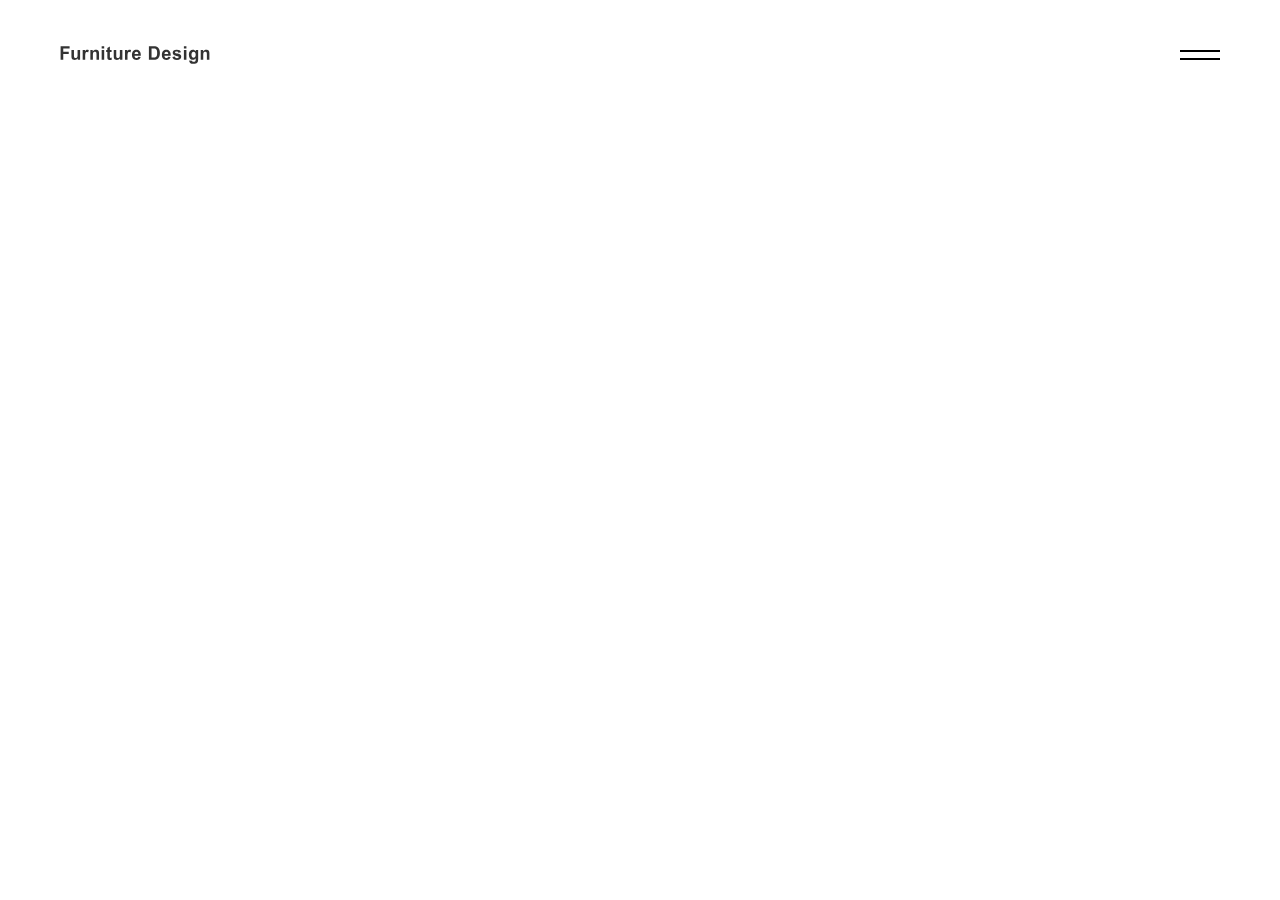
==== index.html @ 73802af5 "初回コミット：ハンバーガーメニュー実装済みのHTML/CSS Co-Authored-By: Claude Sonnet 4.6 <noreply@anthropic.com>" ====
<!doctype html>
<html lang="ja">
  <head>
    <meta charset="UTF-8" />
    <meta name="viewport" content="width=device-width, initial-scale=1.0" />
    <title>Recipe Diary</title>
    <link rel="stylesheet" href="css/reset.css" />
    <link rel="stylesheet" href="css/style.css" />
    <link rel="stylesheet" href="css/work.css" />
  </head>
  <body>
    <!-- ===============================================
      ヘッダーエリア
      =============================================== -->
    <header class="header_area">
      <!-- ハンバーガーメニューをヘッダーをflexboxで横並びにする -->
      <div class="header_content">
        <h1>
          <a href="#">
            <img class="header_logo" src="img/logo.svg" alt="ロゴ" />
          </a>
        </h1>
        <!-- ハンバーガーメニュー  -->
        <button class="hamburger_menu">
          <span class="bar"></span>
          <span class="bar"></span>
        </button>
      </div>

      <!-- グローバルメニュー -->
      <nav class="global_menu">
        <a href="#" class="global_menu_link">トップ</a>
        <a href="#" class="global_menu_link">会社概要</a>
        <a href="#" class="global_menu_link">採用情報</a>
        <a href="#" class="global_menu_link">お問い合わせ</a>
      </nav>
    </header>

    <!-- ===============================================
     メイン画面
     =============================================== -->
    <main>
      <section> </section>
    </main>
    <script src="js/work.js"></script>
  </body>
</html>
---- css/style.css ----
/*
Theme Name: 
*/

html {
  font-size: calc(10 / 1280 * 100vw);
  /* 画面幅1280pxで10px*/

}
:root{

}
/* 
Regular 400
Medium 500
SemiBold 600
Bold 700
ExtraBold 800
*/
img{
  width: 100%;
  object-fit: cover;
}

.sp_only{
  display: none;
}
/* <!-- メインビジュアルここから --> */
.ar_main_img{
  height: 37rem;
  object-fit: cover;
}
/* <!-- メインビジュアルここまで --> */
@media screen and (max-width:699.98px){
  html {
    font-size: calc(10 / 375 * 100vw);
    /* 画面幅375pxで10px*/
  }
    /* <!-- メインビジュアルここから --> */
    .ar_main_img{
      margin-top: 8rem;
      height: 15rem;
    }
    /* <!-- メインビジュアルここまで --> */
    .sp_only{
      display: block;
    }
}
---- css/work.css ----
/* ヘッダー全体 */
.header_area {
  padding: 4rem 4rem;
  position: fixed;
  top: 0;
  left: 0;
  width: 100%;
  height: 10rem;
  background-color: white;

  z-index: 100;
}

.header_content {
  display: flex;
  justify-content: space-between;
  align-items: center;
  padding: 0 2rem;
}

.header_logo {
  display: block;
  width: 15rem;
  height: auto;
}

/* ハンバーガーボタン */
.hamburger_menu {
  position: relative;
  width: 4rem;
  height: 3rem;
  cursor: pointer;
  background-color: white;

  z-index: 300;
}

/* バー（3本線） */
.bar {
  display: block;
  transition: 0.3s;
  left: 0;
  height: 0.2rem;
  width: 4rem;
  background: black;
  /* 💡 追加：回転の軸を中央にする */
  transform-origin: center;

  position: absolute;
}
.bar:nth-child(1) {
  top: 1rem;
}
.bar:nth-child(2) {
  top: 1.8rem;
}

.hamburger_menu.open {
  background-color: transparent;
}

/* openクラスで × に変化 */
.hamburger_menu.open .bar:nth-child(1) {
  transform: rotate(45deg);
  top: 1.4rem;
  background: white;
}
.hamburger_menu.open .bar:nth-child(2) {
  transform: rotate(-45deg);
  top: 1.4rem;
  background: white;
}

/* グローバルメニュー（デフォルト非表示） */
.global_menu {
  position: fixed;
  top: 0;
  left: 0;
  width: 100%;
  height: 100vh;

  padding: 15rem 0 0 0;

  background-color: rgba(0, 0, 0, 0.8);
  display: none; /* デフォルト非表示 */

  flex-direction: column;
  justify-content: flex-start;
  align-items: center;

  z-index: 150;
}

.global_menu.open {
  display: flex; /* openクラスが付いたら表示 */
}

.global_menu_link {
  color: white;
  font-size: 2rem;
  margin: 1rem 0;
}
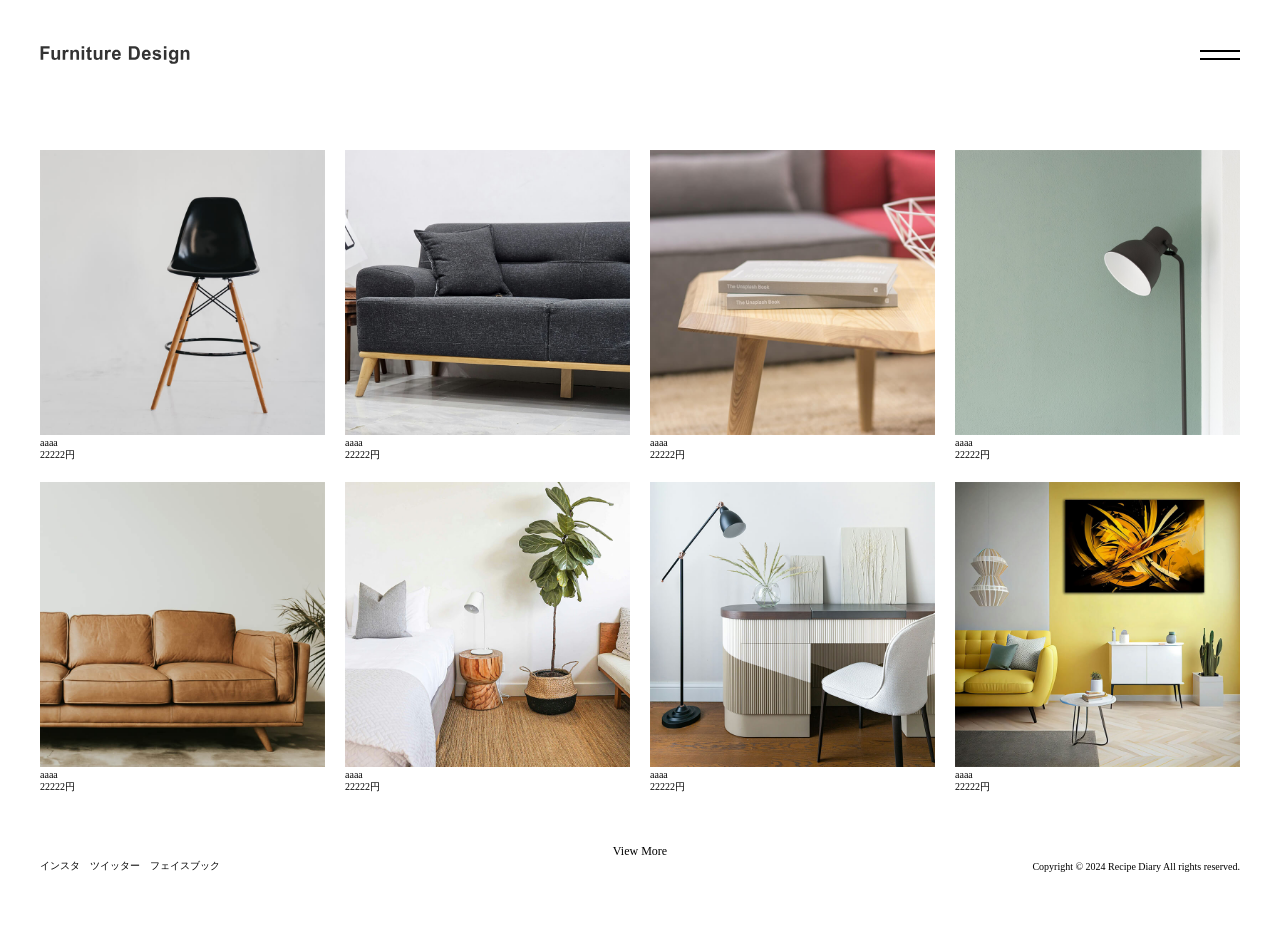
==== commit 07009d46: "update" ====
--- a/index.html
+++ b/index.html
@@ -37,11 +37,101 @@
     </header>
 
     <!-- ===============================================
-     メイン画面
+     メイン・商品一覧
      =============================================== -->
     <main>
-      <section> </section>
+      <!-- gridで表示 -->
+      <section class="products_area">
+        <div class="product_content">
+          <a href="#" target="_blank">
+            <img class="product_img" src="img/item1.jpg" alt="画像" />
+          </a>
+          <div class="product_description">
+            <p class="product_name">aaaa</p>
+            <p class="product_price">22222円</p>
+          </div>
+        </div>
+        <div class="product_content">
+          <a href="#">
+            <img class="product_img" src="img/item2.jpg" alt="画像" />
+          </a>
+          <div class="product_description">
+            <p class="product_name">aaaa</p>
+            <p class="product_price">22222円</p>
+          </div>
+        </div>
+        <div class="product_content">
+          <a href="#">
+            <img class="product_img" src="img/item3.jpg" alt="画像" />
+          </a>
+          <div class="product_description">
+            <p class="product_name">aaaa</p>
+            <p class="product_price">22222円</p>
+          </div>
+        </div>
+        <div class="product_content">
+          <a href="#">
+            <img class="product_img" src="img/item4.jpg" alt="画像" />
+          </a>
+          <div class="product_description">
+            <p class="product_name">aaaa</p>
+            <p class="product_price">22222円</p>
+          </div>
+        </div>
+        <div class="product_content">
+          <a href="#">
+            <img class="product_img" src="img/item5.jpg" alt="画像" />
+          </a>
+          <div class="product_description">
+            <p class="product_name">aaaa</p>
+            <p class="product_price">22222円</p>
+          </div>
+        </div>
+        <div class="product_content">
+          <a href="#">
+            <img class="product_img" src="img/item6.jpg" alt="画像" />
+          </a>
+          <div class="product_description">
+            <p class="product_name">aaaa</p>
+            <p class="product_price">22222円</p>
+          </div>
+        </div>
+        <div class="product_content">
+          <a href="#">
+            <img class="product_img" src="img/item7.jpg" alt="画像" />
+          </a>
+          <div class="product_description">
+            <p class="product_name">aaaa</p>
+            <p class="product_price">22222円</p>
+          </div>
+        </div>
+        <div class="product_content">
+          <a href="#">
+            <img class="product_img" src="img/item8.jpg" alt="画像" />
+          </a>
+          <div class="product_description">
+            <p class="product_name">aaaa</p>
+            <p class="product_price">22222円</p>
+          </div>
+        </div>
+      </section>
     </main>
+    <footer class="footer_area">
+      <a href="/view_more.html" class="footer_view_more">View More</a>
+      <!-- flex で横並びにする (SNSアイコンとコピーライトを横並びにする) -->
+      <div class="last_footer">
+        <div class="sns_content">
+          <p class="sns_icon">インスタ</p>
+          <p class="sns_icon">ツイッター</p>
+          <p class="sns_icon">フェイスブック</p>
+        </div>
+        <p class="copyright">Copyright © 2024 Recipe Diary All rights reserved.</p>
+      </div>
+    </footer>
+    <!-- ===============================================
+    フッター
+     =============================================== -->
+
     <script src="js/work.js"></script>
   </body>
 </html>
--- a/css/work.css
+++ b/css/work.css
@@ -1,6 +1,13 @@
+body {
+  max-width: 1360rem;
+  width: 100%;
+
+  padding: 0 4rem;
+}
+
 /* ヘッダー全体 */
 .header_area {
-  padding: 4rem 4rem;
+  padding: 4rem;
   position: fixed;
   top: 0;
   left: 0;
@@ -15,7 +22,6 @@
   display: flex;
   justify-content: space-between;
   align-items: center;
-  padding: 0 2rem;
 }
 
 .header_logo {
@@ -100,3 +106,89 @@
   font-size: 2rem;
   margin: 1rem 0;
 }
+
+/* ┌─────────────────────────────────────────┐
+   │ メイン・商品一覧                        │
+   └─────────────────────────────────────────┘ */
+
+.products_area {
+  padding-top: 15rem;
+  display: grid;
+  grid-template-columns: repeat(4, 1fr);
+  gap: 2rem;
+}
+
+.product_img {
+  width: 100%;
+  height: auto;
+  object-fit: contain;
+}
+
+.wrapper {
+  max-width: 1360px;
+  margin: 0 auto;
+  padding: 0 40px;
+}
+
+/* ┌─────────────────────────────────────────┐
+   │ フッター                        │
+   └─────────────────────────────────────────┘ */
+.footer_area {
+  margin-top: 5rem;
+  color: black;
+  height: 10rem;
+}
+
+.footer_view_more {
+  display: block;
+  text-align: center;
+  font-size: 1.2rem;
+  text-decoration: none;
+  color: black;
+}
+
+.last_footer {
+  display: flex;
+  justify-content: space-between;
+  align-items: center;
+}
+
+.sns_content {
+  display: flex;
+  gap: 1rem;
+}
+
+.footer_page {
+  display: flex;
+  justify-content: center;
+  gap: 1rem;
+}
+
+.footer_page_number {
+  display: block;
+  text-align: center;
+  font-size: 1.2rem;
+  text-decoration: none;
+  color: black;
+}
+
+/* ┌─────────────────────────────────────────┐
+   │ メイン・商品                        │
+   └─────────────────────────────────────────┘ */
+
+.detail_area {
+  max-width: 60rem;
+  padding-top: 15rem;
+
+  display: flex;
+  gap: 4rem;
+}
+
+.detail_text {
+  font-size: 1.2rem;
+  margin-bottom: 1.5rem;
+}
+
+.detail_wrapper {
+  width: 50%;
+}
